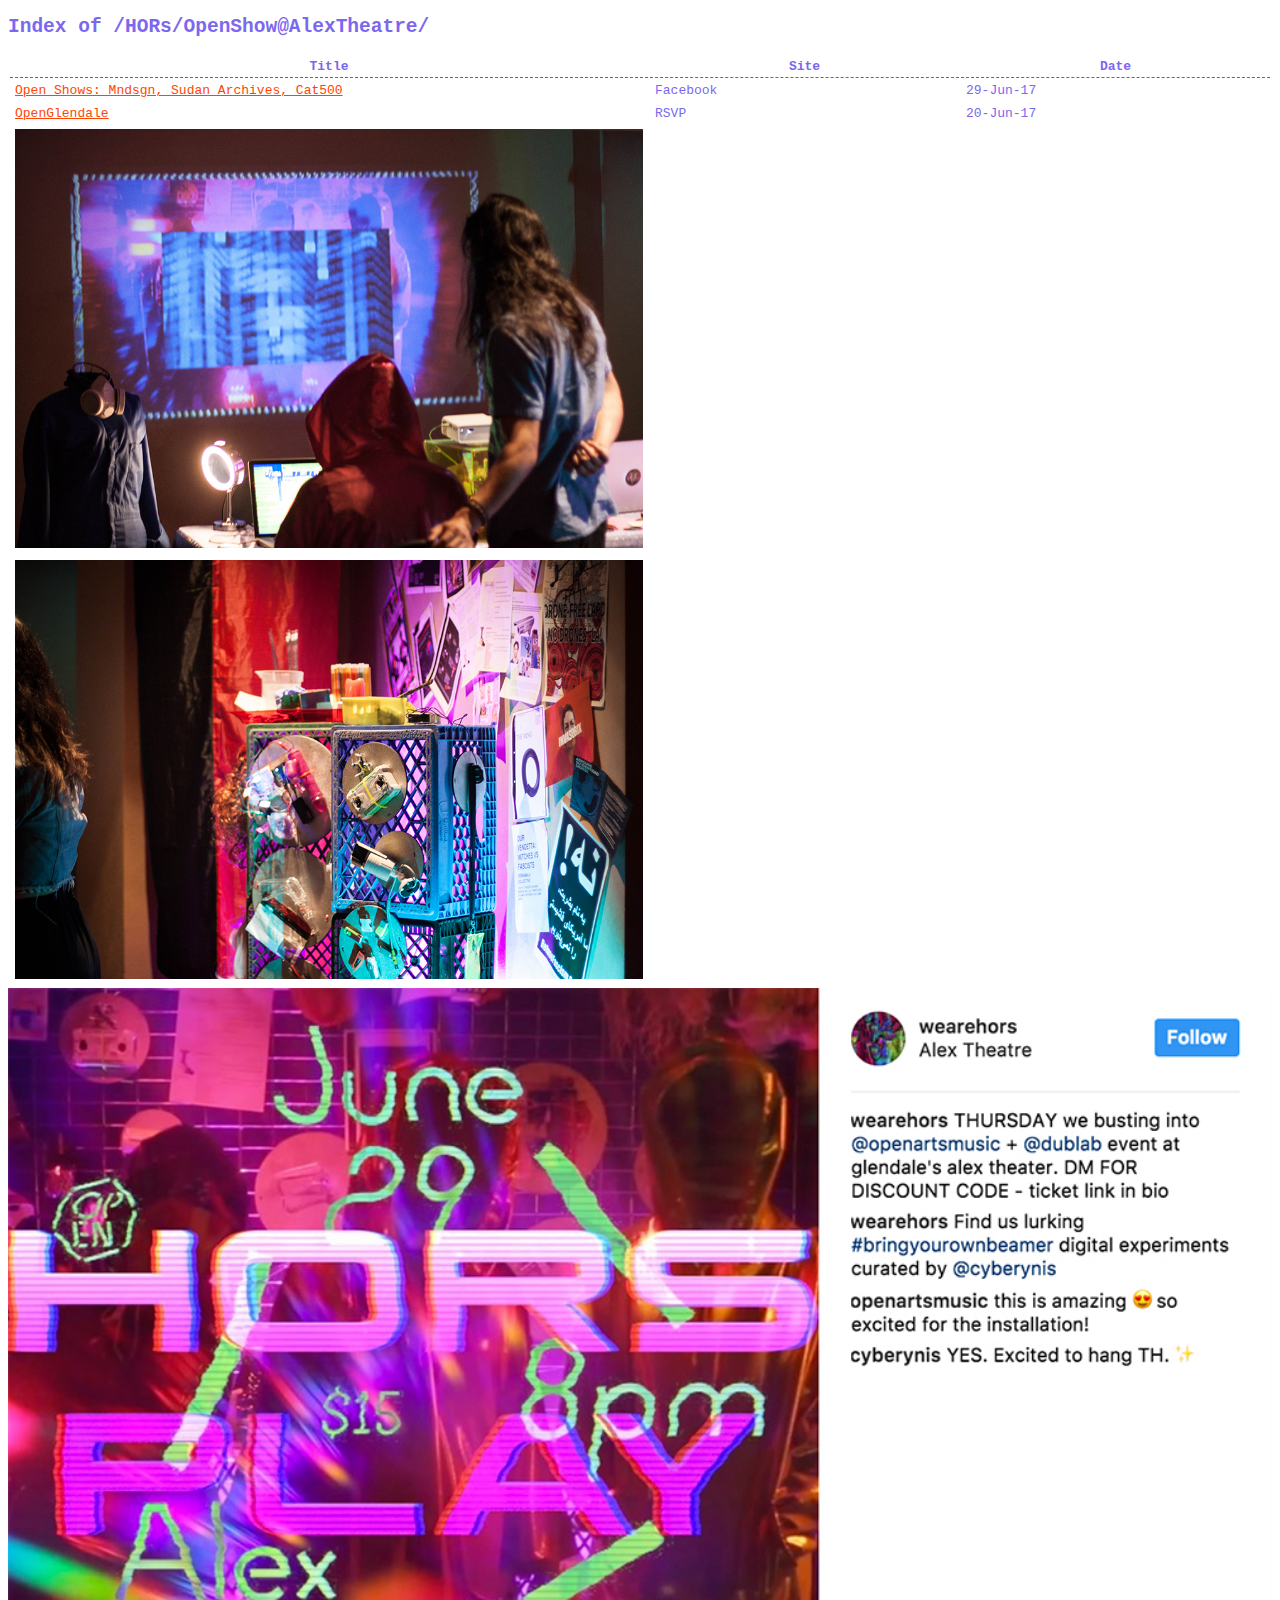
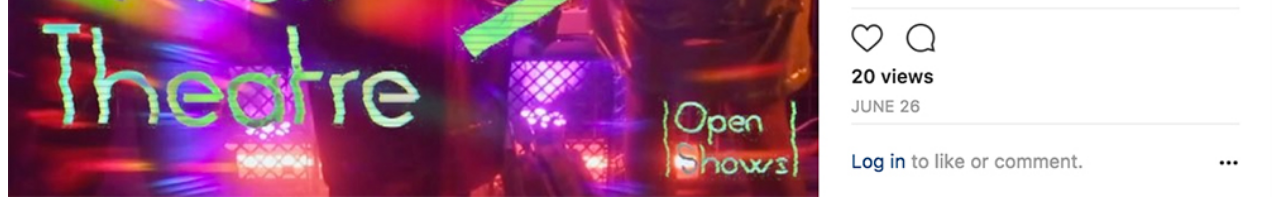
==== horsalex.html @ 89440c80 "add pix and manifesto" ====
<!DOCTYPE html>
<html>
<head>
<link rel="stylesheet" type="text/css" href="horsdocu.css">
</head>

<div class="documentation">
	<h2>Index of /HORs/OpenShow@AlexTheatre/ </h2>

	<table id="directory">

	<tr id="firstRow"> 
		<th class="link"> Title </th>
		<th class="details"> Site </th>
		<th class="details"> Date </th>
	</tr> 

	<tr> 
		<td class="link"> <a href="https://www.facebook.com/events/1494914200532942/?ref=br_rs">
	Open Shows: Mndsgn, Sudan Archives, Cat500 </a>  </td>
		<td class="details"> Facebook </td>
		<td class="details"> 29-Jun-17 </td>
	</tr> 


	<tr> 
		<td class="link"> <a href="http://www.openglendale.events/rsvp">
	OpenGlendale</a>  </td>
		<td class="details"> RSVP </td>
		<td class="details"> 20-Jun-17 </td>


	</tr> 

	<tr>
		<td><img class="installThumb" src="img/OpenShows.jpg"></td>
	</tr>

	<tr>
		<td><img class="installThumb" src="img/OpenShows2.jpg"></td>
	</tr>

	</table>

	<img class="installThumb" src="img/alex-theater-flyer.jpg" />
</div>

</html>
---- horsdocu.css ----
.documentation {
		color: mediumslateblue;
		font-family: monospace;
	}

	#directory {
		table-layout: fixed;
		width: 100%;
	}

	a {
    	color: orangered;
	}

	.link {
	    width: 50%;
	    overflow: hidden;
	    text-overflow: ellipsis;
	    white-space: nowrap;
	}

	.details {
		max-width: 25%;
	}

	.installThumb {
		width: 100%;
	}

	th, td {
    	padding: 3px 5px;
	}

	th {
    	border-bottom: 1px dashed fuchsia;
	}
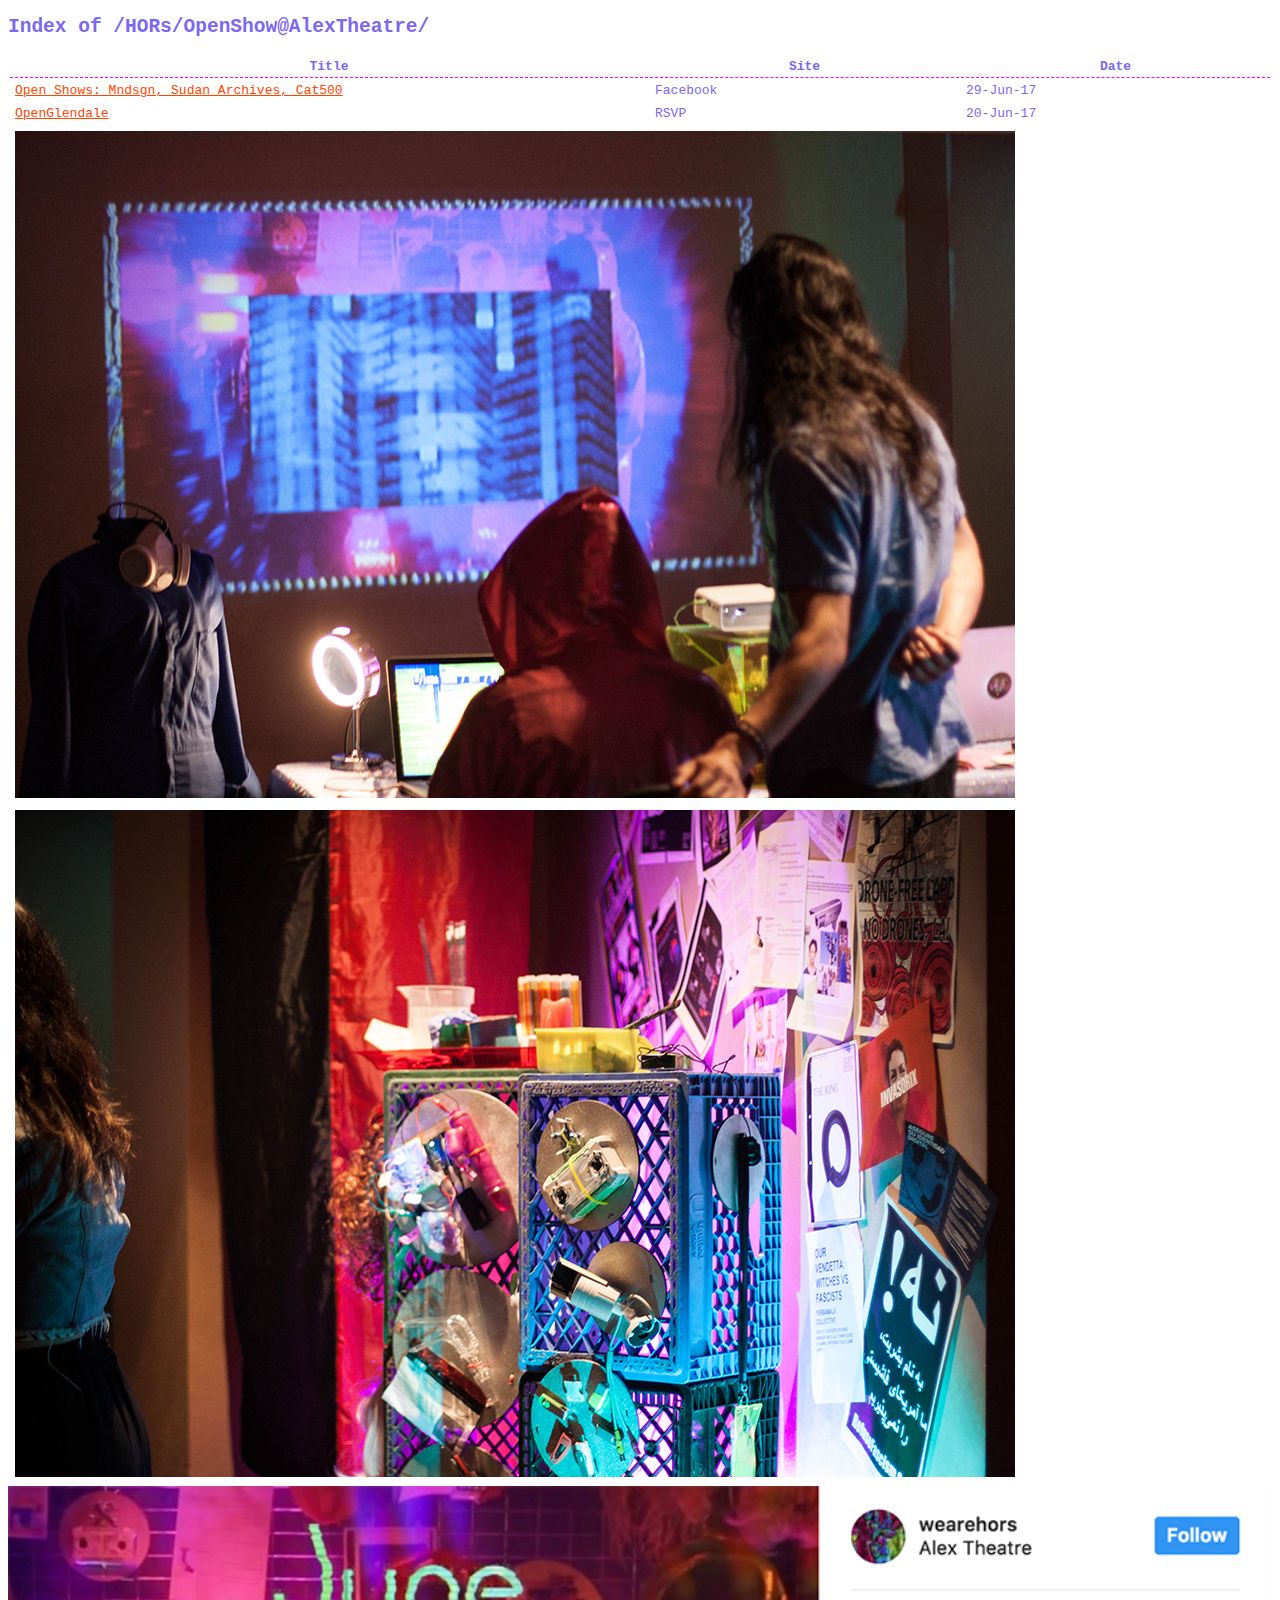
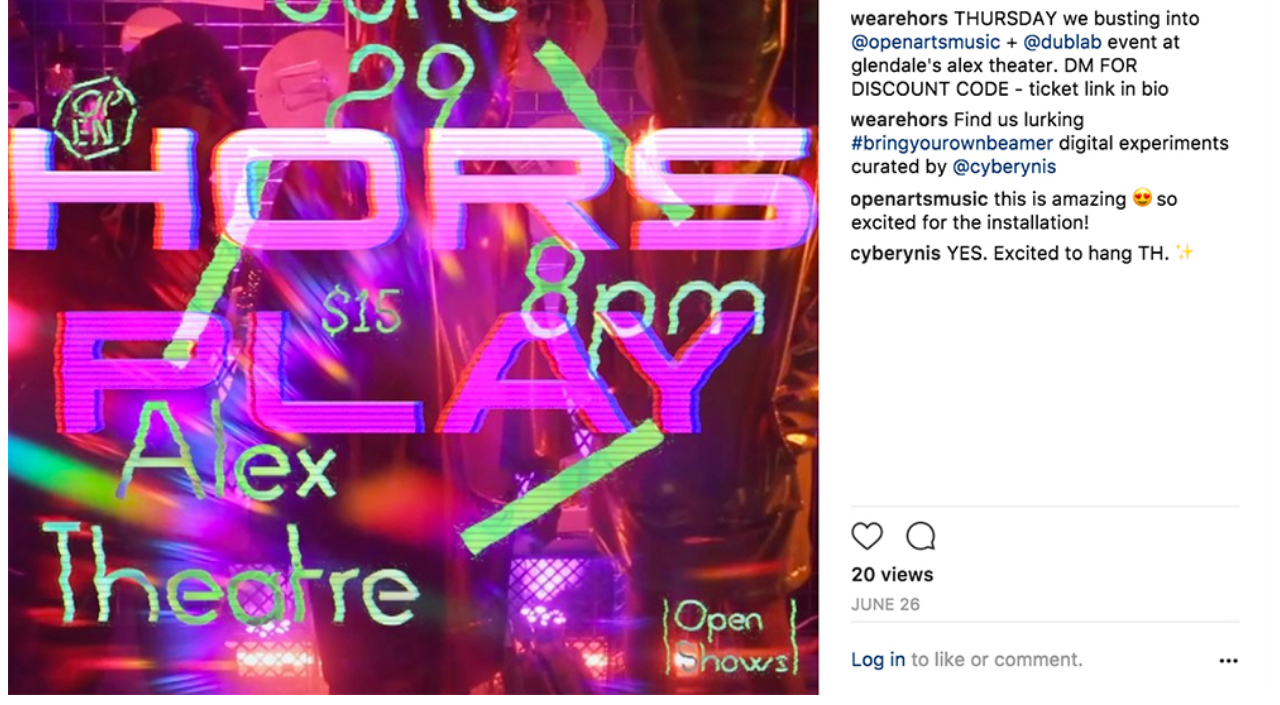
==== commit 25e07c7e: "meeting pic table dimensions fix" ====
--- a/horsalex.html
+++ b/horsalex.html
@@ -31,6 +31,8 @@
 
 
 	</tr> 
+</table>
+<table>
 
 	<tr>
 		<td><img class="installThumb" src="img/OpenShows.jpg"></td>
